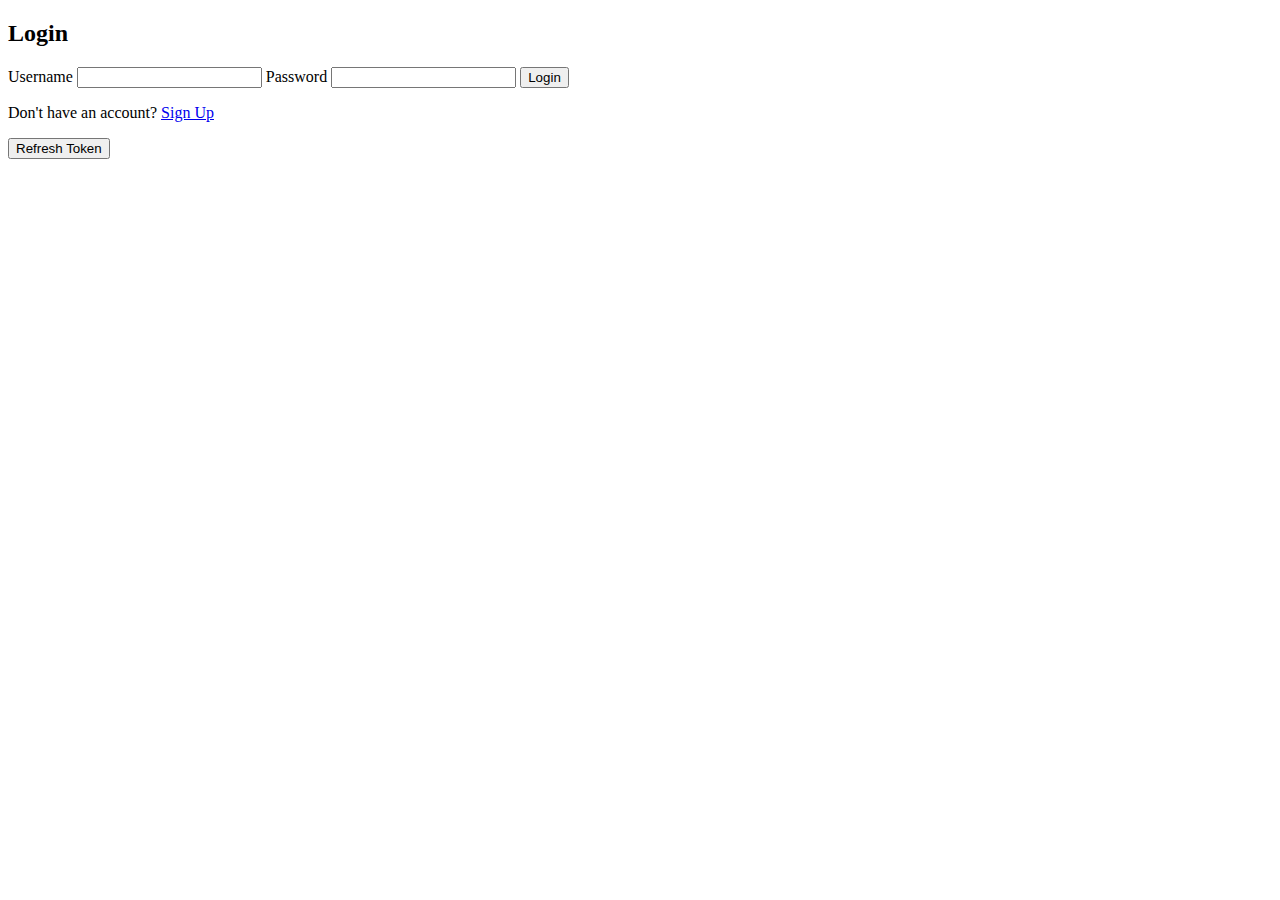
==== homepage.html @ b8f76e12 "comit#1" ====
<!DOCTYPE html>
<html lang="en">
<head>
    <meta charset="UTF-8">
    <meta name="viewport" content="width=device-width, initial-scale=1.0">
    <title>My Movie Library</title>
    <link rel="stylesheet" href="styles/hopagestyles.css">
</head>
<body>
    <header>
        <h1>My Movie Library</h1>
        <nav>
            <p>Welcome, <span id="username"></span>!</p>
            <a href="mylists.html" id="my-lists-link">MyLists</a>
            <a href="publiclists.html" id="public-lists-link">PublicLists</a>
            <button id="logout-link">Logout</button>
        </nav>
    </header>
    <main>
        <section id="search-movie">
            <h2>Search for a Movie</h2>
            <form id="search-form">
                <input type="text" id="search-input" placeholder="Search for a movie">
                <button type="submit">Search</button>
            </form>
            <div id="search-results">
                <!-- Search results will be populated here -->
            </div>
        </section>
    </main>
    <!-- Popup modal for adding movie to list -->
    <div id="list-popup" class="modal">
        <div class="modal-content">
            <span class="close">&times;</span>
            <p id="success-message" class="success-message"></p>

            <h2>Select List</h2>
            <ul id="user-lists">
                <!-- User lists will be populated here -->
            </ul>
        </div>
    </div>
    <script src="scripts/config.js"></script>
    <script src="scripts/home.js"></script>
</body>
</html>
---- styles/hopagestyles.css ----
body {
    font-family: Arial, sans-serif;
    background-color: #f4f4f4;
    color: #333;
    margin: 0;
    padding: 0;
}

header {
    background-color: #333;
    color: #fff;
    padding: 10px 0;
    text-align: center;
    
}

header nav {
    display: flex;
    justify-content: center;
    align-items: center;
    gap: 10px;
}

header nav a {
    color: #fff;
    text-decoration: none;
    padding: 10px 15px;
    border-radius: 4px;
    background-color: #444;
}

header nav a:hover {
    background-color: #555;
}

main {
    max-width: 1200px;
    margin: 20px auto;
    padding: 20px;
    background-color: #fff;
    border-radius: 8px;
    box-shadow: 0 2px 4px rgba(0, 0, 0, 0.1);
}

h1 {
    color: #ffffff;
}

#search-movie, #private-movie-lists, #public-movie-lists {
    margin-bottom: 20px;
}

#search-form {
    display: flex;
    gap: 10px;
    margin-bottom: 20px;
}

#search-input {
    flex: 1;
    padding: 10px;
    border: 1px solid #ddd;
    border-radius: 4px;
}

#search-results {
    display: flex;
    flex-wrap: wrap;
    gap: 20px;
}

.movie-card {
    background-color: #fff;
    border: 1px solid #ddd;
    border-radius: 5px;
    box-shadow: 0 2px 4px rgba(0, 0, 0, 0.1);
    width: calc(33.333% - 20px);
    box-sizing: border-box;
    padding: 10px;
    text-align: center;
    transition: transform 0.3s ease;
}

.movie-card img {
    max-width: 100%;
    border-bottom: 1px solid #ddd;
    padding-bottom: 10px;
    margin-bottom: 10px;
}

.movie-card h3 {
    font-size: 1.2em;
    margin: 10px 0;
}

.movie-card p {
    color: #777;
    margin: 0;
}

.movie-card button {
    margin-top: 10px;
    padding: 8px 16px;
    background-color: #28a745;
    color: #fff;
    border: none;
    border-radius: 4px;
    cursor: pointer;
}

.movie-card button:hover {
    background-color: #218838;
}

.movie-card:hover {
    transform: translateY(-5px);
}

.no-results {
    font-size: 1.2em;
    text-align: center;
    margin-top: 50px;
}

#logout-link {
    background-color: #ff4b5c;
    color: white;
    border: none;
    padding: 8px 16px;
    border-radius: 4px;
    cursor: pointer;
}

#logout-link:hover {
    background-color: #ff2b3c;
}

#create-list-button {
    margin-bottom: 20px;
    padding: 10px 20px;
    background-color: #007bff;
    color: #fff;
    border: none;
    border-radius: 4px;
    cursor: pointer;
}

#create-list-button:hover {
    background-color: #0056b3;
}
@keyframes fadeIn {
    from {
        opacity: 0;
        transform: translateY(20px);
    }
    to {
        opacity: 1;
        transform: translateY(0);
    }
}

.movie-card {
    background-color: #fff;
    border: 1px solid #ddd;
    border-radius: 5px;
    box-shadow: 0 2px 4px rgba(0, 0, 0, 0.1);
    width: calc(33.333% - 20px);
    box-sizing: border-box;
    padding: 10px;
    text-align: center;
    transition: transform 0.3s ease;
    animation: fadeIn 0.5s ease-in-out; /* Apply animation here */
}

.movie-card img {
    max-width: 100%;
    border-bottom: 1px solid #ddd;
    padding-bottom: 10px;
    margin-bottom: 10px;
}

.movie-card h3 {
    font-size: 1.2em;
    margin: 10px 0;
}

.movie-card p {
    color: #777;
    margin: 0;
}

.movie-card button {
    margin-top: 10px;
    padding: 8px 16px;
    background-color: #28a745;
    color: #fff;
    border: none;
    border-radius: 4px;
    cursor: pointer;
}

.movie-card button:hover {
    background-color: #218838;
}

.movie-card:hover {
    transform: translateY(-5px);
}

.no-results {
    font-size: 1.2em;
    text-align: center;
    margin-top: 50px;
}

#logout-link {
    background-color: #ff4b5c;
    color: white;
    border: none;
    padding: 8px 16px;
    border-radius: 4px;
    cursor: pointer;
}

#logout-link:hover {
    background-color: #ff2b3c;
}

#create-list-button {
    margin-bottom: 20px;
    padding: 10px 20px;
    background-color: #007bff;
    color: #fff;
    border: none;
    border-radius: 4px;
    cursor: pointer;
}

#create-list-button:hover {
    background-color: #0056b3;
}

/* Popup Modal Styles */
.modal {
    display: none;
    position: fixed;
    z-index: 1;
    left: 0;
    top: 0;
    width: 100%;
    height: 100%;
    overflow: auto;
    background-color: rgb(0,0,0);
    background-color: rgba(0,0,0,0.4);
}

.modal-content {
    background-color: #fefefe;
    margin: 15% auto;
    padding: 20px;
    border: 1px solid #888;
    width: 80%;
    max-width: 500px;
}

.close {
    color: #aaa;
    float: right;
    font-size: 28px;
    font-weight: bold;
}

.close:hover,
.close:focus {
    color: black;
    text-decoration: none;
    cursor: pointer;
}

#user-lists {
    list-style-type: none;
    padding: 0;
}

#user-lists li {
    padding: 10px;
    border: 1px solid #ddd;
    margin-bottom: 5px;
    cursor: pointer;
}

/* Popup Modal Styles */
.modal {
    display: none;
    position: fixed;
    z-index: 1;
    left: 0;
    top: 0;
    width: 100%;
    height: 100%;
    overflow: auto;
    background-color: rgb(0,0,0);
    background-color: rgba(0,0,0,0.4);
}

.modal-content {
    background-color: #fefefe;
    margin: 15% auto;
    padding: 20px;
    border: 1px solid #888;
    width: 80%;
    max-width: 500px;
}

.close {
    color: #aaa;
    float: right;
    font-size: 28px;
    font-weight: bold;
}

.close:hover,
.close:focus {
    color: black;
    text-decoration: none;
    cursor: pointer;
}

#user-lists {
    list-style-type: none;
    padding: 0;
}

#user-lists li {
    padding: 10px;
    border: 1px solid #ddd;
    margin-bottom: 5px;
    cursor: pointer;
}

/* Popup Modal Styles */
.modal {
    display: none;
    position: fixed;
    z-index: 1;
    left: 0;
    top: 0;
    width: 100%;
    height: 100%;
    overflow: auto;
    background-color: rgb(0,0,0);
    background-color: rgba(0,0,0,0.4);
}

.modal-content {
    background-color: #fefefe;
    margin: 15% auto;
    padding: 20px;
    border: 1px solid #888;
    width: 80%;
    max-width: 500px;
    position: relative;
    border-radius: 5px;
}

.close {
    color: #aaa;
    float: right;
    font-size: 28px;
    font-weight: bold;
}

.close:hover,
.close:focus {
    color: black;
    text-decoration: none;
    cursor: pointer;
}

#user-lists {
    list-style-type: none;
    padding: 0;
}

#user-lists li {
    padding: 10px;
    border: 1px solid #ddd;
    margin-bottom: 5px;
    cursor: pointer;
}

#user-lists li:hover {
    background-color: #f0f0f0;
}

.success-message {
    color: green;
    font-weight: bold;
    margin-top: 10px;
    display: none; /* Initially hidden */
}
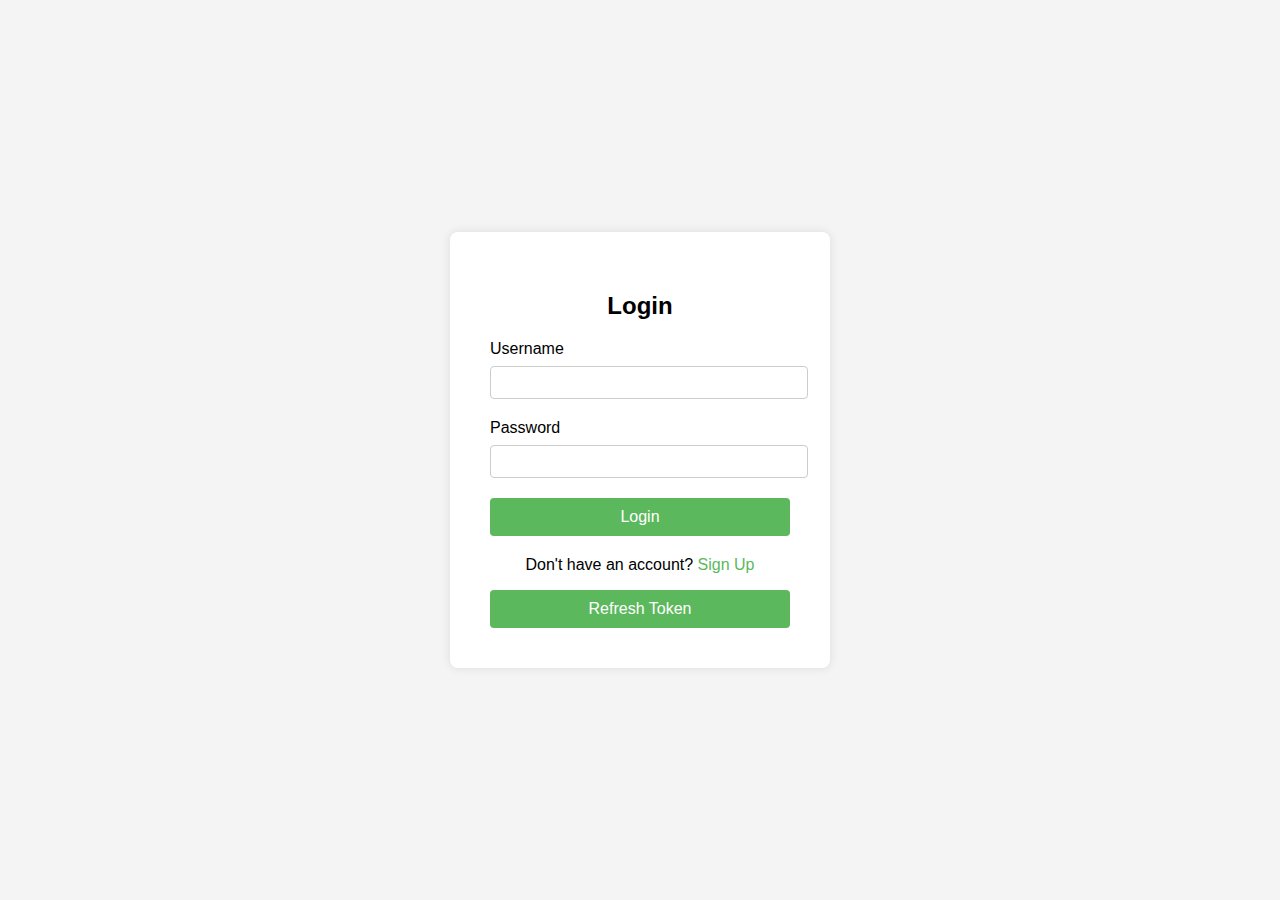
==== commit a58a561e: "final-commit#2 minor changes" ====
--- a/homepage.html
+++ b/homepage.html
@@ -5,6 +5,7 @@
     <meta name="viewport" content="width=device-width, initial-scale=1.0">
     <title>My Movie Library</title>
     <link rel="stylesheet" href="styles/hopagestyles.css">
+    <link rel="shortcut icon" href="styles/icons8-movie-32.png" type="image/x-icon">
 </head>
 <body>
     <header>
--- a/styles/hopagestyles.css
+++ b/styles/hopagestyles.css
@@ -399,3 +399,4 @@
     margin-top: 10px;
     display: none; /* Initially hidden */
 }
+
